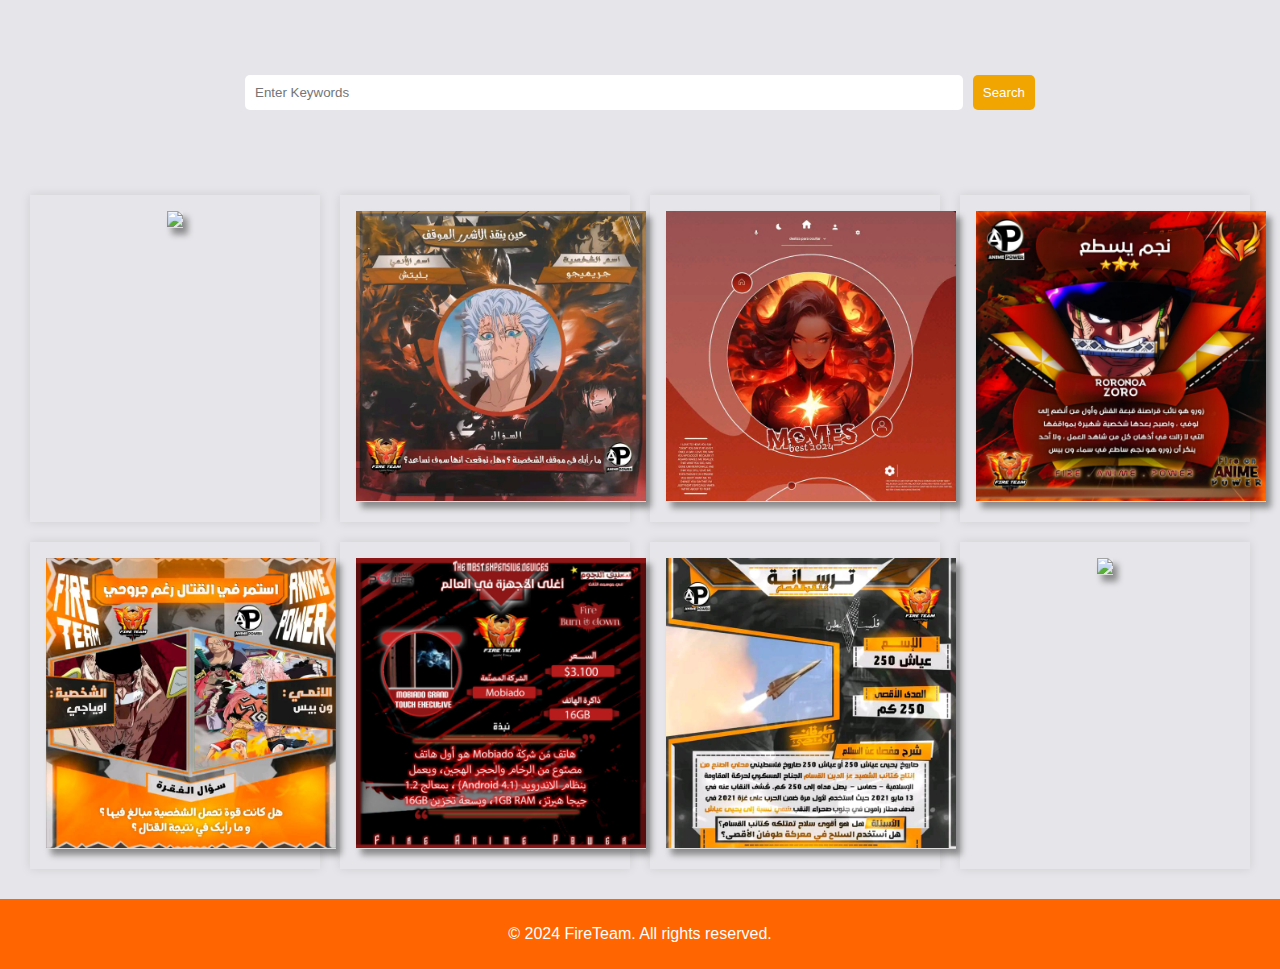
==== index.html @ 790e8df7 "Add files via upload" ====
<!DOCTYPE html>
<html lang="en">
<head>
    <meta charset="UTF-8">
    <meta name="viewport" content="width=device-width, initial-scale=1.0">
    <title>Gallery website</title>
    <link rel="stylesheet" href="styles.css">
   
</head>
<body>
    <header>
        <div class="header-content">
           
           
            <form action="/search" method="get" >
                <input type="text" name="keywords" placeholder="Enter Keywords">
                <button >Search</button>
            </form>
        </div>
    </header>
    <main>
        <section class="categories">
           <div class="category"><img src="../img/img13.jpg" ></div>
            <div class="category"><img src="../img/img15.jpg" ></div>
            <div class="category"><img src="../img/img16.jpg" ></div>
            <div class="category"><img src="../img/img66.jpg" ></div>
            <div class="category"><img src="../img/img17.jpg"></div>
            <div class="category"><img src="../img/img88.jpg" ></div>
            <div class="category"><img src="../img/img18.jpg"></div>
            <div class="category"><img src="../img/img19.jpg" ></div>
            
        </section>
    </main>
    <footer>
        <p>&copy; 2024 FireTeam. All rights reserved.</p>
    </footer>
    
    
   
</body>
</html>
---- styles.css ----
body {
    font-family: Arial, sans-serif;
    margin: 0;
    padding: 0;
    box-sizing: border-box;
    background: #e6e6ea;
}

header {
    background-image: url('../img/img2.jpg');
    background-size: cover;
    color: white;
    text-align: center;
    padding: 50px 0;
}

.header-content {
    max-width: 800px;
    margin: auto;
}

header h1 {
    font-size: 2.5em;
}

header p {
    font-size: 1.2em;
    margin: 20px 0;
}

header form {
    display: flex;
    justify-content: center;
    margin-top: 20px;
}

header input,  header button {
    padding: 10px;
    margin: 5px;
    border: none;
    border-radius: 5px;
}

header input {
    flex: 1;
}

header button {
    background-color: #f0a500;
    color: white;
    cursor: pointer;
}

main {
    padding: 20px;
    text-align: center;
}

.categories {
    display: flex;
    flex-wrap: wrap;
    justify-content: center;
}

.category {
    flex: 1 1 calc(25% - 20px);
    margin: 10px;
    box-shadow: 0 0 10px rgba(0, 0, 0, 0.1);
}

.category img {
    max-width: 100%;
    border-bottom: 1px solid #ddd;
	flex: 1 0 24rem;
	margin: 1rem;
	box-shadow: 0.3rem 0.4rem 0.4rem rgba(0, 0, 0, 0.4);
	overflow: hidden;
}

.category p {
    padding: 10px;
    margin: 0;
}

footer {
    text-align: center;
    padding: 10px;
    background-color: #FF6500;
    color: white;
}
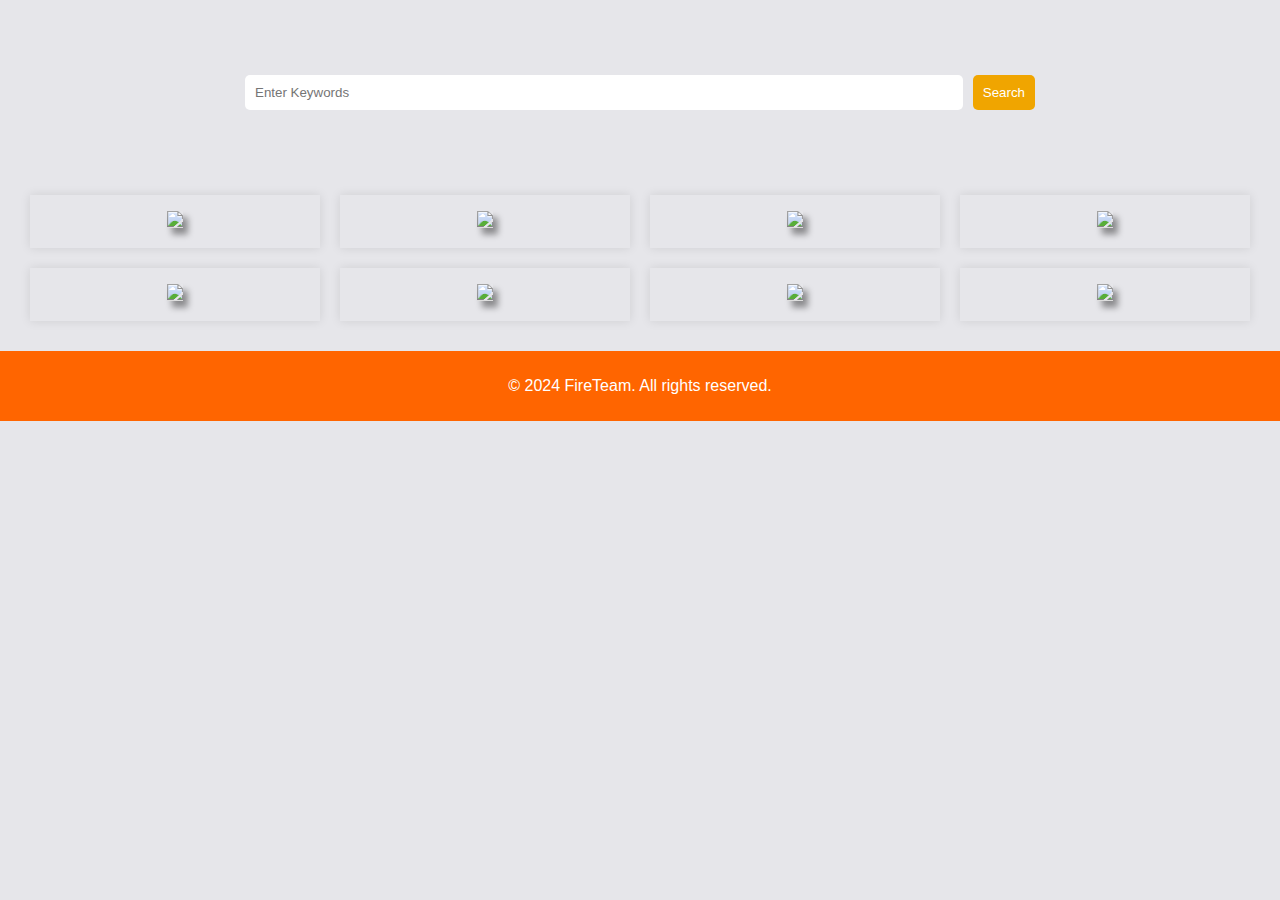
==== commit f91a57b3: "Update index.html" ====
--- a/index.html
+++ b/index.html
@@ -20,14 +20,14 @@
     </header>
     <main>
         <section class="categories">
-           <div class="category"><img src="../img/img13.jpg" ></div>
-            <div class="category"><img src="../img/img15.jpg" ></div>
-            <div class="category"><img src="../img/img16.jpg" ></div>
-            <div class="category"><img src="../img/img66.jpg" ></div>
-            <div class="category"><img src="../img/img17.jpg"></div>
-            <div class="category"><img src="../img/img88.jpg" ></div>
-            <div class="category"><img src="../img/img18.jpg"></div>
-            <div class="category"><img src="../img/img19.jpg" ></div>
+           <div class="category"><img src="https://scontent.faae1-1.fna.fbcdn.net/v/t39.30808-6/452080547_2268065190193896_4697170636009381614_n.jpg?_nc_cat=102&ccb=1-7&_nc_sid=aa7b47&_nc_eui2=AeHQ7-K4MTqpeTUBoukoaMcp-l_iWv3n3af6X-Ja_efdpx2X7L9qF9YrYL7JD6genEnrN20M9BiXysoiy-zYVVQ8&_nc_ohc=d4P4Ds-YgMEQ7kNvgH6SVkW&_nc_zt=23&_nc_ht=scontent.faae1-1.fna&oh=00_AYBwSJXtc1_3RcH7fChalbuENYZLJkeneQJ0KYuhmv2E_w&oe=66A17D6E" ></div>
+            <div class="category"><img src="https://scontent.faae1-1.fna.fbcdn.net/v/t39.30808-6/452342821_2268065220193893_967444660112534243_n.jpg?_nc_cat=109&ccb=1-7&_nc_sid=aa7b47&_nc_eui2=AeGH2yHUSeqE3FhLbAJK4DWPHdoq5_gS9MId2irn-BL0wltpZfyMUXhMaPeEPvbfKmv89T-6u5DFwMbKy3DI2o45&_nc_ohc=Wzz7K-XJEn8Q7kNvgEQ4fCZ&_nc_zt=23&_nc_ht=scontent.faae1-1.fna&oh=00_AYBcKZioCbEKj3ZXnXtIaatPbd_PVvXBhiDWn4BLO8X2Og&oe=66A179C6" ></div>
+            <div class="category"><img src="https://scontent.faae1-2.fna.fbcdn.net/v/t39.30808-6/452019248_2268065750193840_3301967651057492347_n.jpg?_nc_cat=110&ccb=1-7&_nc_sid=aa7b47&_nc_eui2=AeEaSo4xfP0I_2ficr29SSw5D9v4dFYE47gP2_h0VgTjuFRmcTXKmhNWhJT0GS3Txci-IPyyES2iWwb8RhSEF25l&_nc_ohc=MUQgTCE5wd4Q7kNvgEPBAOa&_nc_zt=23&_nc_ht=scontent.faae1-2.fna&oh=00_AYDBUUZuQZSO8nnrrWCDf-NBeRIm8nCrrMXYj3kWXKznsQ&oe=66A17988" ></div>
+            <div class="category"><img src="https://scontent.faae1-2.fna.fbcdn.net/v/t39.30808-6/451682100_2268065643527184_8259365084239369172_n.jpg?_nc_cat=111&ccb=1-7&_nc_sid=aa7b47&_nc_eui2=AeFsRaYok64P2osTbr6UQJfjCc6VkzyNbAcJzpWTPI1sB0fT1YtHp8YOXb4qYN_6yq_EKneSc0IwP7ilWp7xPIj5&_nc_ohc=O0ZZajjCfwkQ7kNvgEy9H0y&_nc_zt=23&_nc_ht=scontent.faae1-2.fna&oh=00_AYCrmY60lLl6k8MJ0B_h0KmQAEYlmJ8vaqzQRpdng7Si7w&oe=66A18884" ></div>
+            <div class="category"><img src="https://scontent.faae1-1.fna.fbcdn.net/v/t39.30808-6/451549147_2268065696860512_1920651148621582169_n.jpg?_nc_cat=109&ccb=1-7&_nc_sid=aa7b47&_nc_eui2=AeGPHr1T5qn9u9qF3x5yTtKgl3xH0Ds9R-aXfEfQOz1H5lZEau8GK4bF2bp5LLeAxNsMclsAIM6BXo-PI-QeMhh8&_nc_ohc=M6K0GAGtgSwQ7kNvgGZuUsQ&_nc_zt=23&_nc_ht=scontent.faae1-1.fna&oh=00_AYBbRD_jNvKINR0VDx9Ub8GW28xNjYjWIh4mhF2ym8Ew3g&oe=66A1816D"></div>
+            <div class="category"><img src="https://scontent.faae1-2.fna.fbcdn.net/v/t39.30808-6/451764291_2268065460193869_5673399726978491898_n.jpg?_nc_cat=108&ccb=1-7&_nc_sid=aa7b47&_nc_eui2=AeE-jeUhjdVS6eHX8mlrY4KplFUeyOcaBOqUVR7I5xoE6ooixetlwvrh2jJuw6tW_QMXR9CEsa7fK6JERNiN56Gr&_nc_ohc=_O37qeqTNuYQ7kNvgFgBGFI&_nc_zt=23&_nc_ht=scontent.faae1-2.fna&oh=00_AYAtBa20TrGG5vQ_AHae6E1EVsusZ7ROqkwF8JAqIUmTeg&oe=66A195FC" ></div>
+            <div class="category"><img src="https://scontent.faae1-2.fna.fbcdn.net/v/t39.30808-6/451986780_2268065446860537_2344826448721411094_n.jpg?_nc_cat=111&ccb=1-7&_nc_sid=aa7b47&_nc_eui2=AeF0sxG-1FCr-MwabpidK6ApmT5dHnQz0BqZPl0edDPQGpA9i4MN3-8N7nSxhdELzYO3t48VWLuQd9OqFMIPSEFr&_nc_ohc=NEhRTVH0OuUQ7kNvgHsi40m&_nc_zt=23&_nc_ht=scontent.faae1-2.fna&oh=00_AYCH44hnjcXP5-VhBRSF8fZho6ATr93q5QNy0qnwb2fttQ&oe=66A18D25"></div>
+            <div class="category"><img src="https://scontent.faae1-1.fna.fbcdn.net/v/t39.30808-6/451677095_2268065283527220_5471898064591262276_n.jpg?_nc_cat=105&ccb=1-7&_nc_sid=aa7b47&_nc_eui2=AeF-WH-ywXTeWW4PeY8mwpzxbQe8VNb2Qy1tB7xU1vZDLZDR9hNQ0Gjo46Vw-9GONa1gDElw4nfs4f_xeLmHvA6A&_nc_ohc=TkTweyA31TwQ7kNvgFuvG5b&_nc_zt=23&_nc_ht=scontent.faae1-1.fna&oh=00_AYDcqkQQjJ4grmeeqv091T6nkfnB53ikuHLXF1OlHrvAPg&oe=66A183E1" ></div>
             
         </section>
     </main>
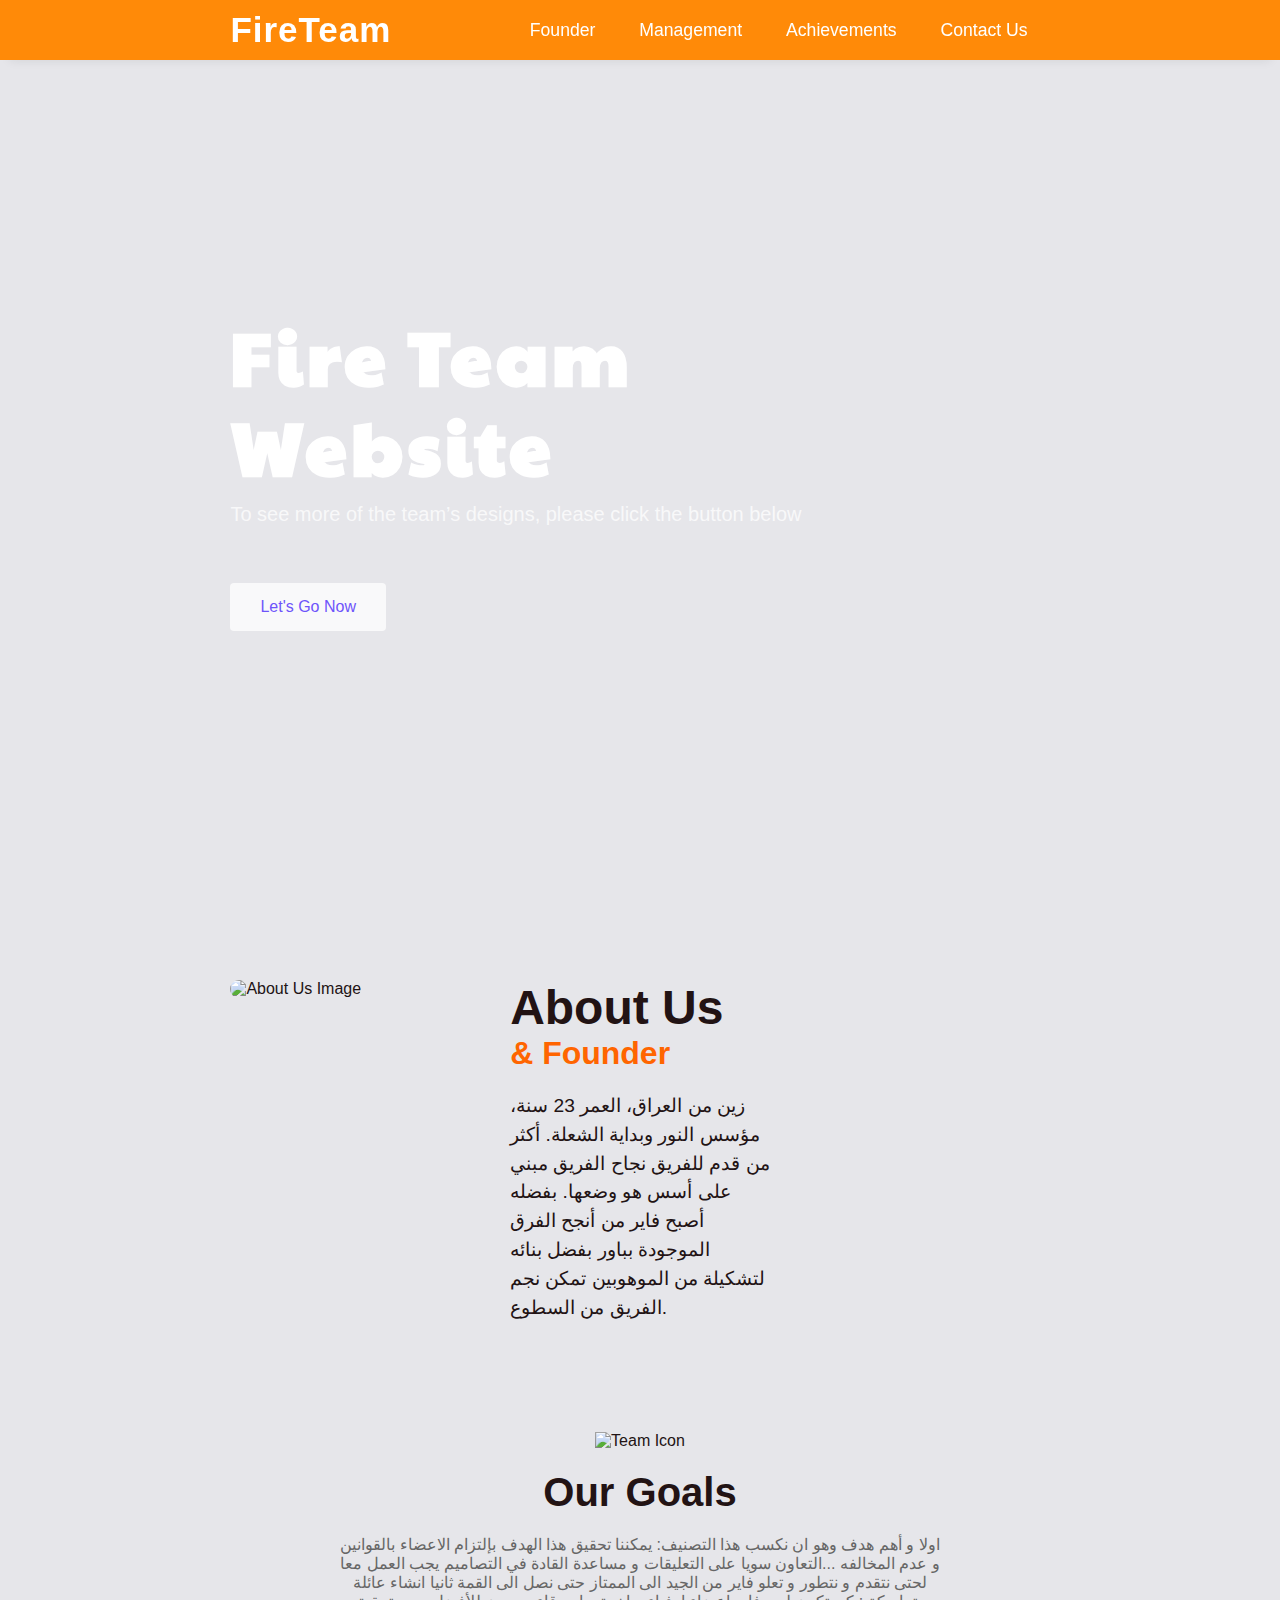
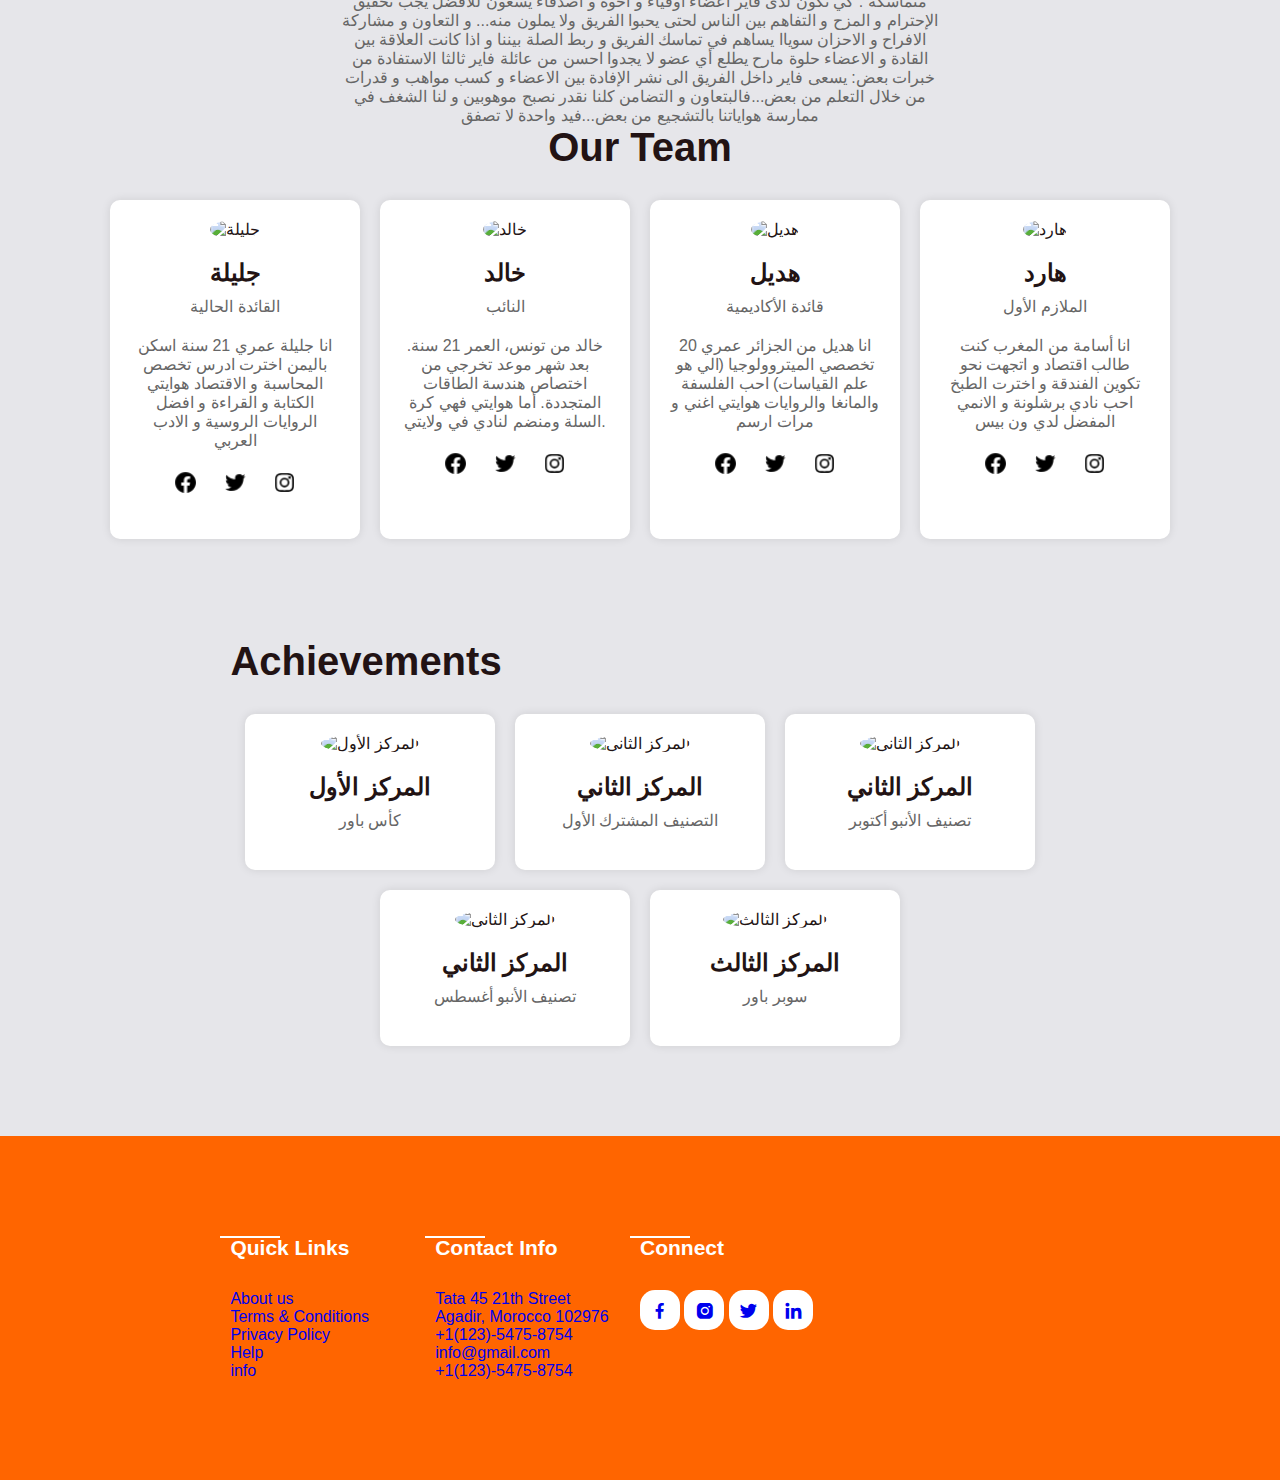
==== commit eaf814c3: "Rename firetime.html to index.html" ====
--- a/index.html
+++ b/index.html
@@ -2,40 +2,179 @@
 <html lang="en">
 <head>
     <meta charset="UTF-8">
-    <meta name="viewport" content="width=device-width, initial-scale=1.0">
-    <title>Gallery website</title>
-    <link rel="stylesheet" href="styles.css">
-   
+    <meta name="viewport" content="width=device-width, initial-scale=1">
+    <title>Fire Team</title>
+    <link rel="stylesheet" href="style.css" type="text/css">
+    <link rel="stylesheet" href="https://unpkg.com/boxicons@latest/css/boxicons.min.css">
+    <link rel="preconnect" href="https://fonts.googleapis.com">
+    <link rel="preconnect" href="https://fonts.gstatic.com" crossorigin>
+    <link href="https://fonts.googleapis.com/css2?family=Paytone+One&display=swap" rel="stylesheet">
+  
 </head>
 <body>
     <header>
-        <div class="header-content">
-           
-           
-            <form action="/search" method="get" >
-                <input type="text" name="keywords" placeholder="Enter Keywords">
-                <button >Search</button>
-            </form>
+        <a href="#" class="logo">FireTeam</a>
+        <div class="bx bx-menu" id="menu-icon"></div>
+        <ul class="navbar">
+            <li><a href="#container">Founder</a></li>
+            <li><a href="#our-team">Management</a></li>
+            <li><a href="#Designs">Achievements</a></li>
+            <li><a href="#contact">Contact Us</a></li>
+        </ul>
+    </header>
+
+    <section class="home" id="home">
+        <div class="home-text">
+            <h1>Fire Team<br>Website</h1>
+            <p>To see more of the team’s designs, please click the button below</p>
+             <div class="home-btn">
+            <a onclick="location.href='index.html'">Let's Go Now</a>
+                
+            </div>
         </div>
-    </header>
-    <main>
-        <section class="categories">
-           <div class="category"><img src="https://scontent.faae1-1.fna.fbcdn.net/v/t39.30808-6/452080547_2268065190193896_4697170636009381614_n.jpg?_nc_cat=102&ccb=1-7&_nc_sid=aa7b47&_nc_eui2=AeHQ7-K4MTqpeTUBoukoaMcp-l_iWv3n3af6X-Ja_efdpx2X7L9qF9YrYL7JD6genEnrN20M9BiXysoiy-zYVVQ8&_nc_ohc=d4P4Ds-YgMEQ7kNvgH6SVkW&_nc_zt=23&_nc_ht=scontent.faae1-1.fna&oh=00_AYBwSJXtc1_3RcH7fChalbuENYZLJkeneQJ0KYuhmv2E_w&oe=66A17D6E" ></div>
-            <div class="category"><img src="https://scontent.faae1-1.fna.fbcdn.net/v/t39.30808-6/452342821_2268065220193893_967444660112534243_n.jpg?_nc_cat=109&ccb=1-7&_nc_sid=aa7b47&_nc_eui2=AeGH2yHUSeqE3FhLbAJK4DWPHdoq5_gS9MId2irn-BL0wltpZfyMUXhMaPeEPvbfKmv89T-6u5DFwMbKy3DI2o45&_nc_ohc=Wzz7K-XJEn8Q7kNvgEQ4fCZ&_nc_zt=23&_nc_ht=scontent.faae1-1.fna&oh=00_AYBcKZioCbEKj3ZXnXtIaatPbd_PVvXBhiDWn4BLO8X2Og&oe=66A179C6" ></div>
-            <div class="category"><img src="https://scontent.faae1-2.fna.fbcdn.net/v/t39.30808-6/452019248_2268065750193840_3301967651057492347_n.jpg?_nc_cat=110&ccb=1-7&_nc_sid=aa7b47&_nc_eui2=AeEaSo4xfP0I_2ficr29SSw5D9v4dFYE47gP2_h0VgTjuFRmcTXKmhNWhJT0GS3Txci-IPyyES2iWwb8RhSEF25l&_nc_ohc=MUQgTCE5wd4Q7kNvgEPBAOa&_nc_zt=23&_nc_ht=scontent.faae1-2.fna&oh=00_AYDBUUZuQZSO8nnrrWCDf-NBeRIm8nCrrMXYj3kWXKznsQ&oe=66A17988" ></div>
-            <div class="category"><img src="https://scontent.faae1-2.fna.fbcdn.net/v/t39.30808-6/451682100_2268065643527184_8259365084239369172_n.jpg?_nc_cat=111&ccb=1-7&_nc_sid=aa7b47&_nc_eui2=AeFsRaYok64P2osTbr6UQJfjCc6VkzyNbAcJzpWTPI1sB0fT1YtHp8YOXb4qYN_6yq_EKneSc0IwP7ilWp7xPIj5&_nc_ohc=O0ZZajjCfwkQ7kNvgEy9H0y&_nc_zt=23&_nc_ht=scontent.faae1-2.fna&oh=00_AYCrmY60lLl6k8MJ0B_h0KmQAEYlmJ8vaqzQRpdng7Si7w&oe=66A18884" ></div>
-            <div class="category"><img src="https://scontent.faae1-1.fna.fbcdn.net/v/t39.30808-6/451549147_2268065696860512_1920651148621582169_n.jpg?_nc_cat=109&ccb=1-7&_nc_sid=aa7b47&_nc_eui2=AeGPHr1T5qn9u9qF3x5yTtKgl3xH0Ds9R-aXfEfQOz1H5lZEau8GK4bF2bp5LLeAxNsMclsAIM6BXo-PI-QeMhh8&_nc_ohc=M6K0GAGtgSwQ7kNvgGZuUsQ&_nc_zt=23&_nc_ht=scontent.faae1-1.fna&oh=00_AYBbRD_jNvKINR0VDx9Ub8GW28xNjYjWIh4mhF2ym8Ew3g&oe=66A1816D"></div>
-            <div class="category"><img src="https://scontent.faae1-2.fna.fbcdn.net/v/t39.30808-6/451764291_2268065460193869_5673399726978491898_n.jpg?_nc_cat=108&ccb=1-7&_nc_sid=aa7b47&_nc_eui2=AeE-jeUhjdVS6eHX8mlrY4KplFUeyOcaBOqUVR7I5xoE6ooixetlwvrh2jJuw6tW_QMXR9CEsa7fK6JERNiN56Gr&_nc_ohc=_O37qeqTNuYQ7kNvgFgBGFI&_nc_zt=23&_nc_ht=scontent.faae1-2.fna&oh=00_AYAtBa20TrGG5vQ_AHae6E1EVsusZ7ROqkwF8JAqIUmTeg&oe=66A195FC" ></div>
-            <div class="category"><img src="https://scontent.faae1-2.fna.fbcdn.net/v/t39.30808-6/451986780_2268065446860537_2344826448721411094_n.jpg?_nc_cat=111&ccb=1-7&_nc_sid=aa7b47&_nc_eui2=AeF0sxG-1FCr-MwabpidK6ApmT5dHnQz0BqZPl0edDPQGpA9i4MN3-8N7nSxhdELzYO3t48VWLuQd9OqFMIPSEFr&_nc_ohc=NEhRTVH0OuUQ7kNvgHsi40m&_nc_zt=23&_nc_ht=scontent.faae1-2.fna&oh=00_AYCH44hnjcXP5-VhBRSF8fZho6ATr93q5QNy0qnwb2fttQ&oe=66A18D25"></div>
-            <div class="category"><img src="https://scontent.faae1-1.fna.fbcdn.net/v/t39.30808-6/451677095_2268065283527220_5471898064591262276_n.jpg?_nc_cat=105&ccb=1-7&_nc_sid=aa7b47&_nc_eui2=AeF-WH-ywXTeWW4PeY8mwpzxbQe8VNb2Qy1tB7xU1vZDLZDR9hNQ0Gjo46Vw-9GONa1gDElw4nfs4f_xeLmHvA6A&_nc_ohc=TkTweyA31TwQ7kNvgFuvG5b&_nc_zt=23&_nc_ht=scontent.faae1-1.fna&oh=00_AYDcqkQQjJ4grmeeqv091T6nkfnB53ikuHLXF1OlHrvAPg&oe=66A183E1" ></div>
-            
-        </section>
-    </main>
-    <footer>
-        <p>&copy; 2024 FireTeam. All rights reserved.</p>
-    </footer>
-    
-    
-   
+    </section>
+
+    <section class="container" id="container">
+        <div class="about-image">
+            <img src="https://scontent.faae1-2.fna.fbcdn.net/v/t39.30808-6/451695225_2268065056860576_5111841102369909039_n.jpg?stp=dst-jpg_p600x600&_nc_cat=108&ccb=1-7&_nc_sid=aa7b47&_nc_eui2=AeHBGyK_xROv2VCx-OWKgiHyxhfeujZNdqnGF966Nk12qX5K-qs3GnBw3N0wOK_eEBgO81xXlHUmES5GF1ETzGeR&_nc_ohc=enJHUHd6xusQ7kNvgEEdTpa&_nc_zt=23&_nc_ht=scontent.faae1-2.fna&oh=00_AYD9Vq0o0Z23OYlNUDIzpk7tC596HlINb_WP22944zeTjw&oe=66A15C65" alt="About Us Image">
+        </div>
+        <div class="about-content">
+            <h1>About Us</h1>
+            <h2><span>& Founder</span></h2>
+            <p>زين من العراق، العمر 23 سنة، مؤسس النور وبداية الشعلة. أكثر من قدم للفريق نجاح الفريق مبني على أسس هو وضعها. بفضله أصبح فاير من أنجح الفرق الموجودة بباور بفضل بنائه لتشكيلة من الموهوبين تمكن نجم الفريق من السطوع.</p>
+        </div>
+    </section>
+
+    <section class="our-team" id="our-team">
+        <div class="team-header">
+            <img src="https://scontent.faae1-2.fna.fbcdn.net/v/t39.30808-6/452065415_2268065100193905_3495258700425357233_n.jpg?_nc_cat=111&ccb=1-7&_nc_sid=aa7b47&_nc_eui2=AeFqy4PKgzdqsbjZwKoJTcG0zrq8prNkfuHOuryms2R-4RnnGn0bKecBes9arUTYX_3CM7vM1ug2HmfeMMpS_qsH&_nc_ohc=QdAt3pqfWNkQ7kNvgFCiF2z&_nc_zt=23&_nc_ht=scontent.faae1-2.fna&oh=00_AYBZ5uE6MwRp2bXd0dx7M2hSasAoSGrYJH7dHdUSswf56g&oe=66A16510" alt="Team Icon">
+            <h1>Our Goals</h1>
+            <p> اولا و أهم هدف وهو ان نكسب هذا التصنيف:
+يمكننا تحقيق هذا الهدف بإلتزام الاعضاء بالقوانين و عدم المخالفه ...التعاون سويا على التعليقات و مساعدة القادة في التصاميم يجب العمل معا لحتى نتقدم و نتطور و تعلو فاير من الجيد الى الممتاز حتى نصل الى القمة
+ثانيا انشاء عائلة متماسكة :
+كي تكون لدى فاير اعضاء اوفياء و اخوة و اصدقاء يسعون للأفضل يجب تحقيق الإحترام و المزح و التفاهم بين الناس لحتى يحبوا الفريق ولا يملون منه... و التعاون و مشاركة الافراح و الاحزان سوياا يساهم في تماسك الفريق و ربط الصلة بيننا و اذا كانت العلاقة بين القادة و الاعضاء حلوة مارح يطلع أي عضو لا يجدوا احسن من عائلة فاير 
+ثالثا الاستفادة من خبرات بعض:
+يسعى فاير داخل الفريق الى نشر الإفادة بين الاعضاء و كسب مواهب و قدرات من خلال التعلم من بعض...فالبتعاون و التضامن كلنا نقدر نصبح موهوبين و لنا الشغف في ممارسة هواياتنا بالتشجيع من بعض...فيد واحدة لا تصفق</p>
+            <h1>Our Team</h1>
+        </div>
+        <div class="team-members">
+            <div class="team-member">
+                <img src="https://scontent.faae1-2.fna.fbcdn.net/v/t39.30808-6/451844297_2268071203526628_2469509178554588395_n.jpg?stp=dst-jpg_p526x296&_nc_cat=110&ccb=1-7&_nc_sid=aa7b47&_nc_eui2=AeGIf4MczLoOgKymuSe3SyQFOI9DzIsu8As4j0PMiy7wC8NDuy4urWElCWuZVAWIfr4CHSE13UZM083spWNL-mFT&_nc_ohc=UxjCIzIt3ucQ7kNvgGo1EOu&_nc_zt=23&_nc_ht=scontent.faae1-2.fna&oh=00_AYDPDGeAqR3vezMilkVVmSYmUxUqZPdIrfBwcbp4aPp8jg&oe=66A171AF" alt="جليلة">
+                <h3>جليلة</h3>
+                <p>القائدة الحالية</p>
+                <p>انا جليلة عمري 21 سنة اسكن باليمن اخترت ادرس تخصص المحاسبة و الاقتصاد هوايتي الكتابة و القراءة و افضل الروايات الروسية و الادب العربي</p>
+                <div class="social-links">
+                    <a href="#"><img src="[data-uri]"/></a>
+                    <a href="#"><img src="[data-uri]"/></a>
+                    <a href="#"><img src="[data-uri]"/></a>
+                </div>
+            </div>
+            <div class="team-member">
+                <img src="https://scontent.faae1-1.fna.fbcdn.net/v/t39.30808-6/452254972_2268070843526664_2964226762975934273_n.jpg?stp=dst-jpg_p600x600&_nc_cat=102&ccb=1-7&_nc_sid=aa7b47&_nc_eui2=AeGty94sQEMQNTYbU_9AvfL--LMuSkHU7cv4sy5KQdTtyzMKkGxchB4KqXtD1VoVNeU1D5moIY-36k9qFM6ZrBMx&_nc_ohc=ukhFds0kXZMQ7kNvgHSmG1N&_nc_zt=23&_nc_ht=scontent.faae1-1.fna&oh=00_AYCU362Gk5qqswubH0REdGOON8YWIhwnGk7nMUcph_LXbQ&oe=66A17DCA" alt="خالد">
+                <h3>خالد</h3>
+                <p>النائب</p>
+                <p>خالد من تونس، العمر 21 سنة. بعد شهر موعد تخرجي من اختصاص هندسة الطاقات المتجددة. أما هوايتي فهي كرة السلة ومنضم لنادي في ولايتي.</p>
+                <div class="social-links">
+                    <a href="#"><img src="[data-uri]"/></a>
+                    <a href="#"><img src="[data-uri]"/></a>
+                    <a href="#"><img src="[data-uri]"/></a>
+                </div>
+            </div>
+            <div class="team-member">
+                <img src="https://scontent.faae1-2.fna.fbcdn.net/v/t39.30808-6/452196541_2268070680193347_1929260889462961426_n.jpg?_nc_cat=104&ccb=1-7&_nc_sid=aa7b47&_nc_eui2=AeGHz6ymUstBA2AYo0CMc8WZg9QgA7HkN06D1CADseQ3TpWd9kxDIaNYUfG9SgB60ZUKhZp3oWh0YPcFvb1a5Pr4&_nc_ohc=mGu862khAd4Q7kNvgGIGicE&_nc_zt=23&_nc_ht=scontent.faae1-2.fna&oh=00_AYBJMRC5zftws_hbQaskkVIwLOz5eYr2vnZCqlMAxkFnSw&oe=66A1671A" alt="هديل">
+                <h3>هديل</h3>
+                <p>قائدة الأكاديمية</p>
+                <p>انا هديل من الجزائر عمري 20 تخصصي الميتروولوجيا (الي هو علم القياسات) احب الفلسفة والمانغا والروايات هوايتي اغني و مرات ارسم</p>
+                <div class="social-links">
+                    <a href="#"><img src="[data-uri]"/></a>
+                    <a href="#"><img src="[data-uri]"/></a>
+                    <a href="#"><img src="[data-uri]"/></a>
+                </div>
+            </div>
+            <div class="team-member">
+                <img src="https://scontent.faae1-2.fna.fbcdn.net/v/t39.30808-6/451844306_2268070836859998_8356352053688487487_n.jpg?stp=dst-jpg_s600x600&_nc_cat=108&ccb=1-7&_nc_sid=aa7b47&_nc_eui2=AeG2tJLGWSLK_NSlIfDpypbCSbkBcBHqCixJuQFwEeoKLFZfuJiMDduOaBw9afaVMzAGEha4VZxcZm-TZXvkOmvO&_nc_ohc=kkmI0L561ZoQ7kNvgHMkkt-&_nc_zt=23&_nc_ht=scontent.faae1-2.fna&oh=00_AYB_mxkzqYugpgBysAMCiMImnjk4RxeRK9yqHcPJdcitUA&oe=66A17AD2" alt="هارد">
+                <h3>هارد</h3>
+                <p>الملازم الأول</p>
+                <p>انا أسامة من المغرب كنت طالب اقتصاد و اتجهت نحو تكوين الفندقة و اخترت الطبخ احب نادي برشلونة و الانمي المفضل لدي ون بيس</p>
+                <div class="social-links">
+                    <a href="#"><img src="[data-uri]"/></a>
+                    <a href="#"><img src="[data-uri]"/></a>
+                    <a href="#"><img src="[data-uri]"/></a>
+                </div>
+            </div>
+        </div>
+    </section>
+
+    <section class="designs" id="Designs">
+      <div class="team-header">
+          
+            <h1>Achievements</h1>
+        <div class="team-members">
+            <div class="team-member">
+                <img src="https://scontent.faae1-2.fna.fbcdn.net/v/t39.30808-6/451997852_2268065400193875_3991278238636993628_n.jpg?_nc_cat=111&ccb=1-7&_nc_sid=aa7b47&_nc_eui2=AeH27STZGHD2zrokQ_CrRr2y_xdzLU5vsgX_F3MtTm-yBbW_rsC1IRWN2sg9yybhlO83XYtCmN55FIu3Iz9rmzrh&_nc_ohc=X3_7G_yy7GgQ7kNvgEb_Wdd&_nc_zt=23&_nc_ht=scontent.faae1-2.fna&oh=00_AYBk4UMq0-JSKnGttJuqgrNtp4ByjRoDpcYLRssgdmZSlA&oe=66A16384" alt="المركز الأول">
+                <h3>المركز الأول</h3>
+                <p>كأس باور</p>
+            </div>
+            <div class="team-member">
+                <img src="https://scontent.faae1-1.fna.fbcdn.net/v/t39.30808-6/451859289_2268073440193071_5615327009867055459_n.jpg?_nc_cat=106&ccb=1-7&_nc_sid=aa7b47&_nc_eui2=AeGbrOvcK2DOjIBJaPmoEHRwrRf9jFCrQJCtF_2MUKtAkOHVk4zvaq0G07ia34jg0JsQg-Nhx8d58bVxZE0t20Cl&_nc_ohc=JztLtYuSsKgQ7kNvgEc8IUH&_nc_zt=23&_nc_ht=scontent.faae1-1.fna&oh=00_AYBw8vwVLYnP4K1x70c3E3-oE0beNyLCMKox2HmCrqa00A&oe=66A1874D" alt="المركز الثاني">
+                <h3>المركز الثاني</h3>
+                <p>التصنيف المشترك الأول</p>
+            </div>
+            <div class="team-member">
+                <img src="https://scontent.faae1-1.fna.fbcdn.net/v/t39.30808-6/451859289_2268073440193071_5615327009867055459_n.jpg?_nc_cat=106&ccb=1-7&_nc_sid=aa7b47&_nc_eui2=AeGbrOvcK2DOjIBJaPmoEHRwrRf9jFCrQJCtF_2MUKtAkOHVk4zvaq0G07ia34jg0JsQg-Nhx8d58bVxZE0t20Cl&_nc_ohc=JztLtYuSsKgQ7kNvgEc8IUH&_nc_zt=23&_nc_ht=scontent.faae1-1.fna&oh=00_AYBw8vwVLYnP4K1x70c3E3-oE0beNyLCMKox2HmCrqa00A&oe=66A1874D" alt="المركز الثاني">
+                <h3>المركز الثاني</h3>
+                <p>تصنيف الأنبو أكتوبر</p>
+            </div>
+            <div class="team-member">
+                <img src="https://scontent.faae1-1.fna.fbcdn.net/v/t39.30808-6/451859289_2268073440193071_5615327009867055459_n.jpg?_nc_cat=106&ccb=1-7&_nc_sid=aa7b47&_nc_eui2=AeGbrOvcK2DOjIBJaPmoEHRwrRf9jFCrQJCtF_2MUKtAkOHVk4zvaq0G07ia34jg0JsQg-Nhx8d58bVxZE0t20Cl&_nc_ohc=JztLtYuSsKgQ7kNvgEc8IUH&_nc_zt=23&_nc_ht=scontent.faae1-1.fna&oh=00_AYBw8vwVLYnP4K1x70c3E3-oE0beNyLCMKox2HmCrqa00A&oe=66A1874D" alt="المركز الثاني">
+                <h3>المركز الثاني</h3>
+                <p>تصنيف الأنبو أغسطس</p>
+            </div>
+            <div class="team-member">
+                <img src="https://scontent.faae1-1.fna.fbcdn.net/v/t39.30808-6/452056088_2268065556860526_9015009546377329291_n.jpg?_nc_cat=109&ccb=1-7&_nc_sid=aa7b47&_nc_eui2=AeFZ0_pGICP998RkXErIKCqVRXVsGunDsD5FdWwa6cOwPusI4QVkjbIDBWthiSUFh5jlXyIeope7J2crytI9hm-x&_nc_ohc=2S9mkGSI35wQ7kNvgGTV91L&_nc_zt=23&_nc_ht=scontent.faae1-1.fna&oh=00_AYBkkxPqQqpYtl8DCaZPUO2A8MIpTqUSmp_-9S4ptQbchg&oe=66A15B81" alt="المركز الثالث">
+                <h3>المركز الثالث</h3>
+                <p>سوبر باور</p>
+            </div>
+        </div>
+    </section>
+
+    <section id="contact">
+        <div class="footer">
+            <div class="main">
+                <div class="list">
+                    <h4>Quick Links</h4>
+                    <ul>
+                        <li><a href="#">About us</a></li>
+                        <li><a href="#">Terms & Conditions</a></li>
+                        <li><a href="#">Privacy Policy</a></li>
+                        <li><a href="#">Help</a></li>
+                        <li><a href="#">info</a></li>
+                    </ul>
+                </div>
+                
+                <div class="list">
+                    <h4>Contact Info</h4>
+                    <ul>
+                        <li><a href="#">Tata 45 21th Street</a></li>
+                        <li><a href="#">Agadir, Morocco 102976</a></li>
+                        <li><a href="#">+1(123)-5475-8754</a></li>
+                        <li><a href="#">info@gmail.com</a></li>
+                        <li><a href="#">+1(123)-5475-8754</a></li>
+                    </ul>
+                </div>
+                <div class="list">
+
+                    <h4>Connect</h4>
+                    <div class="social">
+                    <a href="https://www.facebook.com/F1ireTeam"><i class='bx bxl-facebook' ></i></a>
+                    <a href="#"><i class='bx bxl-instagram-alt' ></i></a>
+                    <a href="#"><i class='bx bxl-twitter' ></i></a>
+                     <a href="#"><i class='bx bxl-linkedin' ></i></a>
+                     </div>
+                  </div>
+            </div>
+        </div>
+    </section>
+
 </body>
 </html>
--- a/style.css
+++ b/style.css
@@ -0,0 +1,293 @@
+
+* {
+    padding: 0;
+    margin: 0;
+    box-sizing: border-box;
+    font-family: 'Poppins', Sans-Serif;
+    text-decoration: none;
+    list-style: none;
+    scroll-behavior: smooth;
+}
+
+
+:root {
+    --bg-color: #fff;
+    --text-color: #221314;
+    --second-color: #5a7184;
+    --main-color: #6e54fa;
+    --big-font: 6rem;
+    --h2-font: 3rem;
+    --p-font: 1.1rem;
+}
+
+body {
+    background: #e6e6ea;
+    color: var(--text-color);
+}
+
+
+header {
+    position: fixed;
+    top: 0;
+    right: 0;
+    width: 100%;
+    z-index: 1000;
+    display: flex;
+    align-items: center;
+    justify-content: space-between;
+    background: transparent;
+    padding: 30px 18%;
+    transition: ease 0.4s;
+}
+
+.logo {
+    font-size: 35px;
+    font-weight: 600;
+    letter-spacing: 1px;
+    color: #ffffff;
+}
+
+.navbar {
+    display: flex;
+}
+
+.navbar a {
+    color: var(--bg-color);
+    font-size: var(--p-font);
+    font-weight: 500;
+    padding: 10px 22px;
+    border-radius: 4px;
+    transition: ease 0.4s;
+}
+
+.navbar a:hover {
+    background: var(--bg-color);
+    color: var(--text-color);
+    box-shadow: 5px 10px 30px rgba(85, 85, 85, 0.2);
+}
+
+
+section {
+    padding: 80px 18%;
+}
+
+#menu-icon {
+    color: var(--bg-color);
+    font-size: 35px;
+    z-index: 10001;
+    cursor: pointer;
+    display: none;
+}
+
+.home {
+    position: relative;
+    width: 100%;
+    height: 100vh;
+    background: url(../img/img2.jpg) center/cover no-repeat;
+    display: grid;
+    align-items: center;
+}
+
+.home-text h1 {
+    font-size: 75px;
+    line-height: 1.2;
+    color: var(--bg-color);
+    font-family: 'Paytone One', Sans-Serif;
+    letter-spacing: 4px;
+    margin: 40px 0 5px;
+}
+
+.home-text p {
+    color: #ffffffbf;
+    font-size: 20px;
+    font-weight: 400;
+    line-height: 38px;
+    margin-bottom: 50px;
+}
+
+.home-btn {
+    display: inline-block;
+    font-size: 16px;
+    padding: 15px 30px;
+    background: #ffffffbf;
+    color: var(--main-color);
+    border-radius: 4px;
+}
+
+.home-btn:hover {
+    background: var(--bg-color);
+    transform: scale(1.1);
+}
+
+
+header{
+    background: #FF8A08;
+    padding: 10px 18%;
+    box-shadow: rgba(33, 35, 38, 0.1) 0px 10px 10px -10px;
+}
+
+.sticky .navbar a {
+    color: var(--text-color);
+}
+
+
+.about-us {
+    display: flex;
+    align-items: center;
+    justify-content: center;
+    height: 100vh;
+    background-color: #1c1c1c;
+}
+
+.about-image img {
+    max-width: 100%;
+    height: auto;
+    border-radius: 10px;
+}
+
+.about-content {
+    max-width: 500px;
+}
+
+.about-content h1 {
+    font-size: 3em;
+    margin: 0;
+    
+}
+
+.about-content h2 {
+    font-size: 2em;
+    color: white;
+}
+
+.about-content h2 span {
+    color: #FF6500;
+}
+
+.about-content p {
+    font-size: 1.2em;
+    line-height: 1.5;
+    margin: 20px 0;
+}
+
+
+.our-team {
+    text-align: center;
+    padding: 10px 20px;
+}
+
+.team-header img {
+    width: 400px;
+    height: 400px;
+    margin-bottom: 20px;
+}
+
+.team-header h1 {
+    font-size: 2.5em;
+    margin-bottom: 20px;
+}
+
+.team-header p {
+    font-size: 1em;
+    color: #666;
+    margin-bottom: 40px;
+    max-width: 600px;
+    margin: 0 auto;
+}
+
+.team-members {
+    display: flex;
+    justify-content: center;
+    flex-wrap: wrap;
+}
+
+.team-member {
+    background-color: white;
+    margin: 10px;
+    padding: 20px;
+    border-radius: 10px;
+    width: 250px;
+    box-shadow: 0 0 10px rgba(0, 0, 0, 0.1);
+    text-align: center;
+}
+
+.team-member img {
+    width: 100px;
+    height: 100px;
+    border-radius: 50%;
+    margin-bottom: 20px;
+}
+
+.team-member h3 {
+    font-size: 1.5em;
+    margin-bottom: 10px;
+}
+
+.team-member p {
+    font-size: 1em;
+    color: #666;
+    margin-bottom: 20px;
+}
+
+.team-member .social-links a {
+    margin: 0 10px;
+    text-decoration: none;
+}
+
+.team-member .social-links img {
+    width: 25px;
+    height: 25px;
+}
+
+
+.container {
+    display: grid;
+    grid-template-columns: repeat(3, 2fr);
+    gap: 20px;
+}
+
+#contact {
+    background: #FF6500;
+}
+
+.main {
+    display: flex;
+    flex-wrap: wrap;
+}
+
+.footer {
+    padding: 20px 0;
+}
+
+.list {
+    width: 25%;
+}
+
+.list h4 {
+    font-size: 21px;
+    color: var(--bg-color);
+    margin-bottom: 30px;
+    position: relative;
+}
+
+.list h4::before {
+    content: "";
+    position: absolute;
+    height: 2px;
+    width: 60px;
+    left: -10px;
+    background: var(--bg-color);
+}
+.social a{
+height: 40px;
+width: 40px;
+background: var(--bg-color);
+color:#FF650;
+display: inline-flex;
+align-items: center;
+justify-content: center;
+font-size: 21px;
+border-radius: 15px;
+transition:.3s 
+;
+}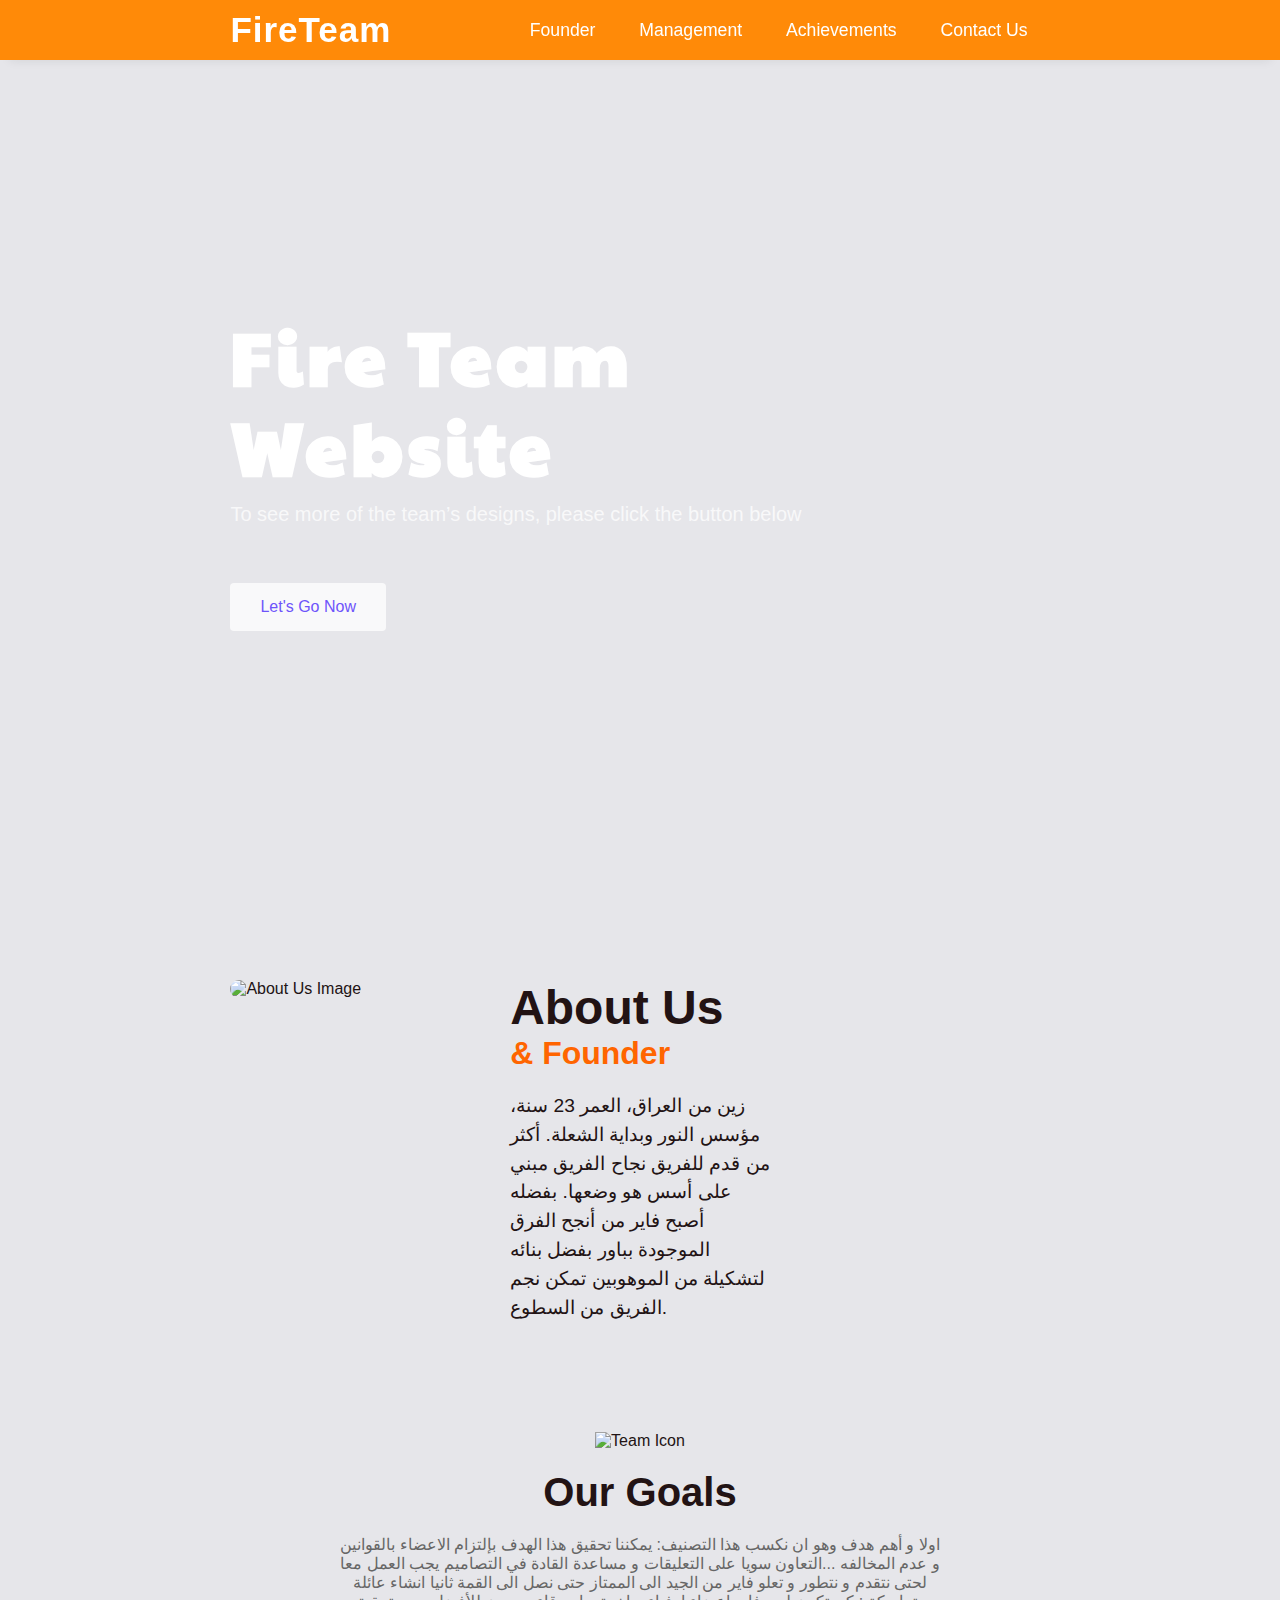
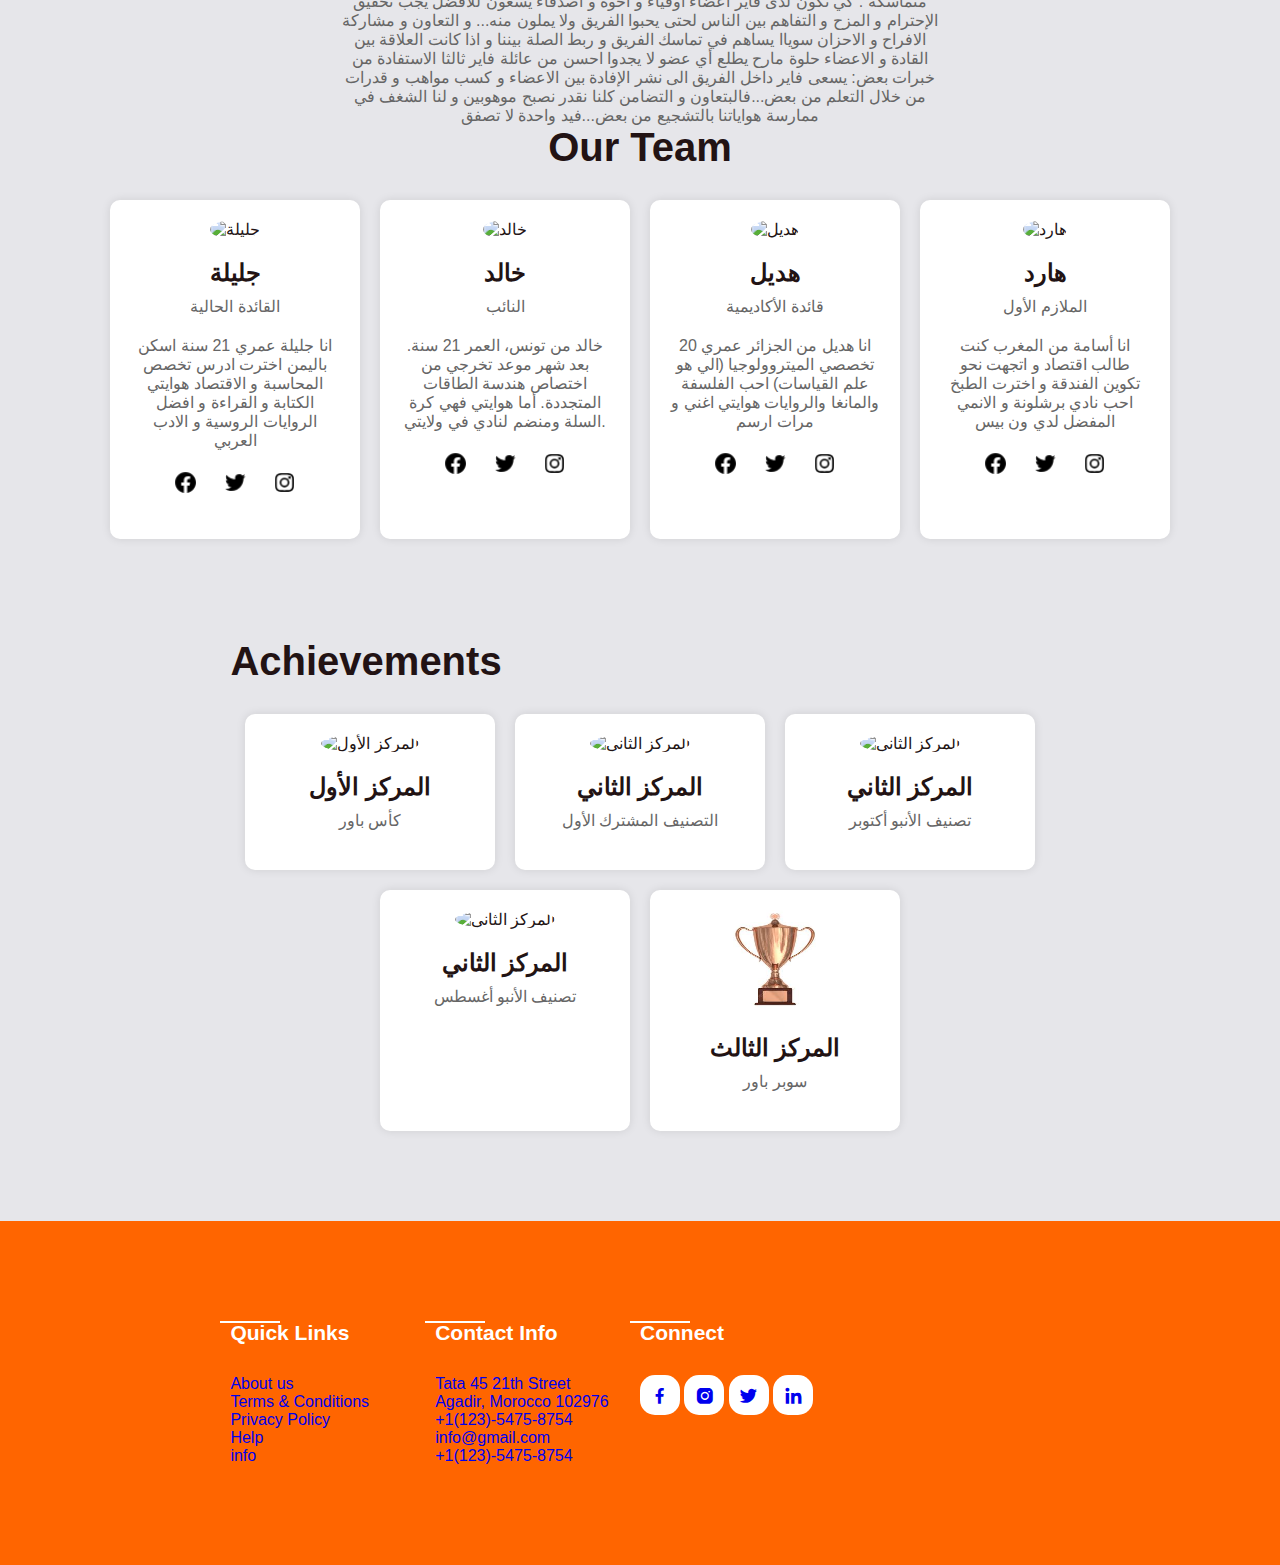
==== commit 67937e34: "Update index.html" ====
--- a/index.html
+++ b/index.html
@@ -28,7 +28,7 @@
             <h1>Fire Team<br>Website</h1>
             <p>To see more of the team’s designs, please click the button below</p>
              <div class="home-btn">
-            <a onclick="location.href='index.html'">Let's Go Now</a>
+            <a onclick="location.href='firetime.html'">Let's Go Now</a>
                 
             </div>
         </div>
@@ -47,7 +47,7 @@
 
     <section class="our-team" id="our-team">
         <div class="team-header">
-            <img src="https://scontent.faae1-2.fna.fbcdn.net/v/t39.30808-6/452065415_2268065100193905_3495258700425357233_n.jpg?_nc_cat=111&ccb=1-7&_nc_sid=aa7b47&_nc_eui2=AeFqy4PKgzdqsbjZwKoJTcG0zrq8prNkfuHOuryms2R-4RnnGn0bKecBes9arUTYX_3CM7vM1ug2HmfeMMpS_qsH&_nc_ohc=QdAt3pqfWNkQ7kNvgFCiF2z&_nc_zt=23&_nc_ht=scontent.faae1-2.fna&oh=00_AYBZ5uE6MwRp2bXd0dx7M2hSasAoSGrYJH7dHdUSswf56g&oe=66A16510" alt="Team Icon">
+            <img src="https://j.top4top.io/p_27970965w1.png" alt="Team Icon">
             <h1>Our Goals</h1>
             <p> اولا و أهم هدف وهو ان نكسب هذا التصنيف:
 يمكننا تحقيق هذا الهدف بإلتزام الاعضاء بالقوانين و عدم المخالفه ...التعاون سويا على التعليقات و مساعدة القادة في التصاميم يجب العمل معا لحتى نتقدم و نتطور و تعلو فاير من الجيد الى الممتاز حتى نصل الى القمة
@@ -131,7 +131,7 @@
                 <p>تصنيف الأنبو أغسطس</p>
             </div>
             <div class="team-member">
-                <img src="https://scontent.faae1-1.fna.fbcdn.net/v/t39.30808-6/452056088_2268065556860526_9015009546377329291_n.jpg?_nc_cat=109&ccb=1-7&_nc_sid=aa7b47&_nc_eui2=AeFZ0_pGICP998RkXErIKCqVRXVsGunDsD5FdWwa6cOwPusI4QVkjbIDBWthiSUFh5jlXyIeope7J2crytI9hm-x&_nc_ohc=2S9mkGSI35wQ7kNvgGTV91L&_nc_zt=23&_nc_ht=scontent.faae1-1.fna&oh=00_AYBkkxPqQqpYtl8DCaZPUO2A8MIpTqUSmp_-9S4ptQbchg&oe=66A15B81" alt="المركز الثالث">
+                <img src="[data-uri]" alt="المركز الثالث">
                 <h3>المركز الثالث</h3>
                 <p>سوبر باور</p>
             </div>
--- a/style.css
+++ b/style.css
@@ -37,7 +37,7 @@
     justify-content: space-between;
     background: transparent;
     padding: 30px 18%;
-    transition: ease 0.4s;
+    transition: ease 0.8s;
 }
 
 .logo {
@@ -83,7 +83,7 @@
     position: relative;
     width: 100%;
     height: 100vh;
-    background: url(../img/img2.jpg) center/cover no-repeat;
+    background: url(https://scontent.faae1-1.fna.fbcdn.net/v/t39.30808-6/452076882_2268070926859989_4130176025525945775_n.jpg?_nc_cat=101&ccb=1-7&_nc_sid=aa7b47&_nc_eui2=AeERlSNh7t26dY_u9EHcr4k3ITWnXwQUY-ohNadfBBRj6qSOR9Ye8A5ryi910WmoGe6xifaqGhH7hJ83n4iFJd0k&_nc_ohc=IgcPdoZIDB4Q7kNvgGLaulQ&_nc_zt=23&_nc_ht=scontent.faae1-1.fna&oh=00_AYDUNOYqe_-UOQwQU5Hi6qF8yotCJoBLrOOWP-kAj2LBCg&oe=66A1A45D) center/cover no-repeat;
     display: grid;
     align-items: center;
 }
@@ -290,4 +290,4 @@
 border-radius: 15px;
 transition:.3s 
 ;
-}+}
